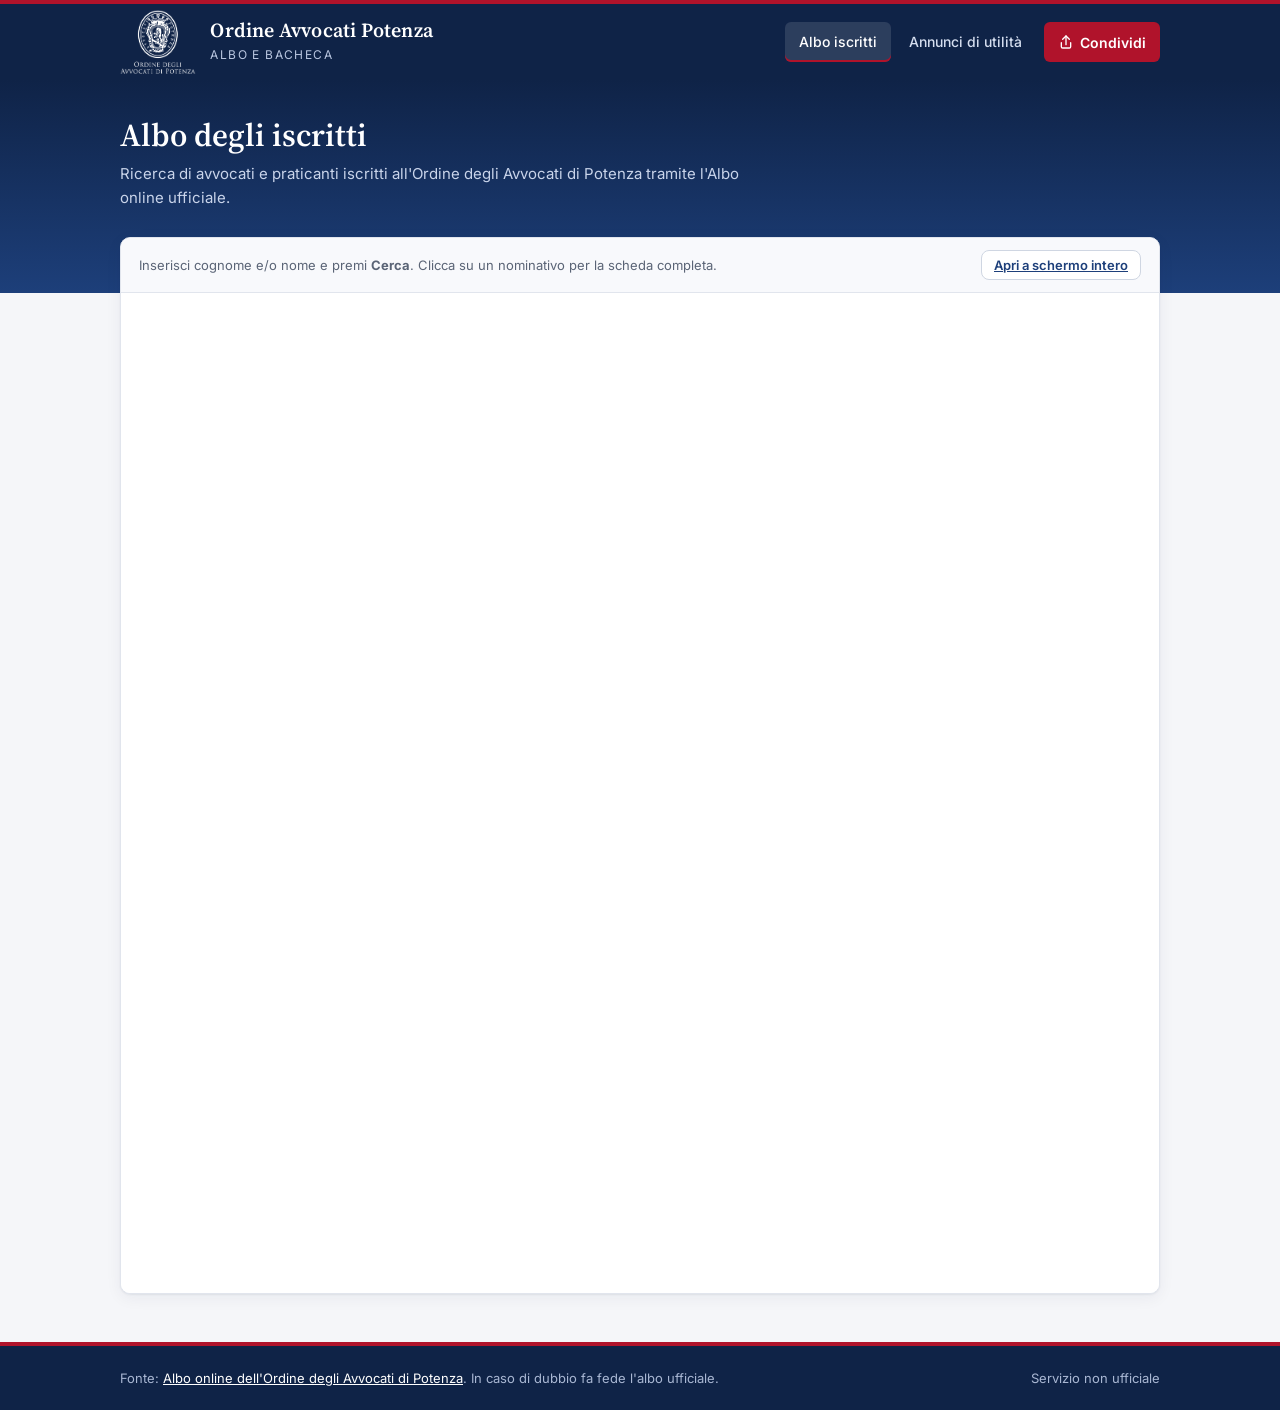
==== site/albo.html @ 9d24ab2d "Nuovo indirizzo avvocati-bacheca-potenza.github.io: bacheca come pagina iniziale, albo in albo.html " ====
<!doctype html>
<html lang="it">
<head>
<meta charset="utf-8">
<meta name="viewport" content="width=device-width, initial-scale=1">
<title>Albo Iscritti · Ordine Avvocati Potenza</title>
<link rel="preconnect" href="https://fonts.googleapis.com">
<link href="https://fonts.googleapis.com/css2?family=Inter:wght@400;500;600;700&family=Source+Serif+4:wght@600&display=swap" rel="stylesheet">
<link rel="icon" href="favicon.ico">
<link rel="manifest" href="manifest.webmanifest">
<meta name="theme-color" content="#0f2347">
<meta name="description" content="Albo degli iscritti e bacheca annunci dell'Ordine degli Avvocati di Potenza">
<meta name="apple-mobile-web-app-capable" content="yes">
<meta name="mobile-web-app-capable" content="yes">
<meta name="apple-mobile-web-app-title" content="Avvocati PZ">
<meta name="apple-mobile-web-app-status-bar-style" content="default">
<link rel="apple-touch-icon" href="img/apple-touch-icon.png">
<meta property="og:type" content="website">
<meta property="og:url" content="https://avvocati-bacheca-potenza.github.io/albo.html">
<link rel="canonical" href="https://avvocati-bacheca-potenza.github.io/albo.html">
<meta property="og:site_name" content="Ordine Avvocati Potenza">
<meta property="og:locale" content="it_IT">
<meta property="og:title" content="Albo degli iscritti · Ordine Avvocati Potenza">
<meta property="og:description" content="Ricerca di avvocati e praticanti iscritti all'Ordine degli Avvocati di Potenza.">
<meta property="og:image" content="https://avvocati-bacheca-potenza.github.io/img/anteprima-social.jpg">
<meta property="og:image:width" content="1200">
<meta property="og:image:height" content="630">
<meta property="og:image:alt" content="Ordine Avvocati Potenza — bacheca annunci e albo degli iscritti">
<meta name="twitter:card" content="summary_large_image">
<link rel="stylesheet" href="style.css">
</head>
<body>
<header class="testata">
  <div class="contenitore">
    <a class="marchio" href="./">
      <img class="stemma" src="img/logo.png" alt="Logo Ordine degli Avvocati di Potenza" width="191" height="160">
      <span class="marchio-testo"><strong>Ordine Avvocati Potenza</strong><span>Albo e bacheca</span></span>
    </a>
    <nav class="nav">
      <a href="albo.html" aria-current="page">Albo iscritti</a>
      <a href="./">Annunci di utilità</a>
      <button class="nav-condividi" type="button" data-condividi aria-label="Condividi il link">
        <svg width="16" height="16" viewBox="0 0 24 24" fill="none" stroke="currentColor" stroke-width="2" stroke-linecap="round" stroke-linejoin="round" aria-hidden="true"><path d="M12 3v13"/><path d="M7 8l5-5 5 5"/><path d="M5 13v6a2 2 0 0 0 2 2h10a2 2 0 0 0 2-2v-6"/></svg>
        Condividi</button>
    </nav>
  </div>
</header>

<section class="intro">
  <div class="contenitore">
    <h1>Albo degli iscritti</h1>
    <p>Ricerca di avvocati e praticanti iscritti all'Ordine degli Avvocati di Potenza tramite l'Albo online ufficiale.</p>
  </div>
</section>

<main>
  <div class="contenitore sovrapposto">
    <div class="scheda-box albo-box">
      <div class="barra-stato">
        <span>Inserisci cognome e/o nome e premi <strong>Cerca</strong>. Clicca su un nominativo per la scheda completa.</span>
        <a class="btn secondario piccolo" href="https://iscrivo.dcssrl.it/ISCRIVO-ALBOONLINE3/532baa2b318b3626b1035e1e6e7e4462f6" target="_blank" rel="noopener">Apri a schermo intero</a>
      </div>
      <iframe class="albo-frame" title="Albo online dell'Ordine degli Avvocati di Potenza"
              src="https://iscrivo.dcssrl.it/ISCRIVO-ALBOONLINE3/532baa2b318b3626b1035e1e6e7e4462f6"
              loading="lazy" referrerpolicy="no-referrer"></iframe>
    </div>
  </div>
</main>

<footer class="piede-pagina">
  <div class="contenitore">
    <span>Fonte: <a href="https://www.ordineavvocatipotenza.it/albo-degli-avvocati" target="_blank" rel="noopener">Albo online dell'Ordine degli Avvocati di Potenza</a>. In caso di dubbio fa fede l'albo ufficiale.</span>
    <span>Servizio non ufficiale</span>
  </div>
</footer>
<script src="app.js" defer></script>
</body>
</html>
---- site/style.css ----
:root {
  --navy: #0f2347;
  --blu: #1d3f7a;
  --blu-chiaro: #e8eef8;
  --rosso: #b0132b;
  --rosso-scuro: #8c0f22;
  --rosso-chiaro: #fbecee;
  --sfondo: #f5f6f9;
  --carta: #ffffff;
  --testo: #18202f;
  --tenue: #5a6476;
  --bordo: #e1e5ed;
  --ombra: 0 1px 2px rgba(15, 35, 71, .06), 0 4px 16px rgba(15, 35, 71, .06);
  --raggio: 10px;
  --serif: "Source Serif 4", Georgia, "Times New Roman", serif;
  --sans: "Inter", -apple-system, BlinkMacSystemFont, "Segoe UI", Roboto, sans-serif;
}

* { box-sizing: border-box; }
[hidden] { display: none !important; }
html { -webkit-text-size-adjust: 100%; }
body {
  margin: 0;
  background: var(--sfondo);
  color: var(--testo);
  font: 15px/1.55 var(--sans);
  min-height: 100vh;
  display: flex;
  flex-direction: column;
}
a { color: var(--blu); }
a:hover { color: var(--rosso); }

/* Header */
.testata {
  background: var(--navy);
  color: #fff;
  border-top: 4px solid var(--rosso);
}
.testata .contenitore {
  display: flex;
  align-items: center;
  justify-content: space-between;
  gap: 24px;
  min-height: 72px;
  flex-wrap: wrap;
}
.marchio { display: flex; align-items: center; gap: 14px; color: #fff; text-decoration: none; }
.marchio:hover { color: #fff; }
/* Logo dell'Ordine (blu su bianco, 191×160): invertito e fuso con la testata per apparire bianco su trasparente. */
.stemma {
  height: 64px; width: auto; flex: none; margin: 6px 0;
  filter: grayscale(1) invert(1) brightness(1.6);
  mix-blend-mode: screen;
}
.marchio-testo strong { display: block; font: 600 20px/1.15 var(--serif); letter-spacing: .2px; }
.marchio-testo span { font-size: 12px; letter-spacing: 1.4px; text-transform: uppercase; color: #b9c6e0; }
.nav { display: flex; gap: 4px; }
.nav a {
  color: #d5deef; text-decoration: none; font-weight: 500; font-size: 14px;
  padding: 9px 14px; border-radius: 6px;
}
.nav a:hover { color: #fff; background: rgba(255,255,255,.08); }
.nav a[aria-current="page"] { color: #fff; background: rgba(255,255,255,.12); box-shadow: inset 0 -2px 0 var(--rosso); }

.contenitore { width: 100%; max-width: 1080px; margin: 0 auto; padding: 0 20px; }

/* Intestazione di pagina */
.intro { background: linear-gradient(180deg, var(--navy) 0, var(--blu) 100%); color: #fff; padding: 36px 0 84px; }
.intro h1 { font: 600 32px/1.2 var(--serif); margin: 0 0 8px; }
.intro p { margin: 0; color: #c9d4ea; max-width: 640px; }
.sovrapposto { margin-top: -56px; }

main { flex: 1; padding-bottom: 48px; }

.scheda-box {
  background: var(--carta);
  border: 1px solid var(--bordo);
  border-radius: var(--raggio);
  box-shadow: var(--ombra);
}

/* Form */
.ricerca { padding: 22px; }
.griglia { display: grid; grid-template-columns: 2fr 1fr 1fr; gap: 14px; }
.griglia .largo { grid-column: span 2; }
label { display: block; font-size: 12.5px; font-weight: 600; color: var(--tenue); margin-bottom: 6px; letter-spacing: .2px; }
input, select, textarea {
  width: 100%; font: inherit; color: var(--testo);
  padding: 10px 12px; border: 1px solid #cfd6e2; border-radius: 8px; background: #fff;
}
textarea { min-height: 120px; resize: vertical; }
input:focus, select:focus, textarea:focus { outline: none; border-color: var(--blu); box-shadow: 0 0 0 3px rgba(29,63,122,.15); }
.azioni { display: flex; align-items: end; gap: 10px; }
.btn {
  display: inline-flex; align-items: center; justify-content: center; gap: 8px;
  font: 600 14px var(--sans); padding: 11px 18px; border-radius: 8px; cursor: pointer;
  border: 1px solid transparent; background: var(--rosso); color: #fff; white-space: nowrap;
}
.btn:hover { background: var(--rosso-scuro); }
.btn.secondario { background: #fff; color: var(--blu); border-color: #cfd6e2; }
.btn.secondario:hover { background: var(--blu-chiaro); }
.btn.piccolo { padding: 6px 12px; font-size: 13px; }
.btn:disabled { opacity: .55; cursor: default; }

/* Risultati */
.meta { display: flex; justify-content: space-between; align-items: center; gap: 12px; flex-wrap: wrap;
        margin: 26px 2px 10px; color: var(--tenue); font-size: 13.5px; }
.meta strong { color: var(--testo); }
.tabella { width: 100%; border-collapse: collapse; }
.tabella th { text-align: left; font-size: 12px; text-transform: uppercase; letter-spacing: .8px; color: var(--tenue);
              background: #f8f9fc; padding: 12px 16px; border-bottom: 1px solid var(--bordo); font-weight: 600; }
.tabella td { padding: 14px 16px; border-bottom: 1px solid var(--bordo); vertical-align: top; }
.tabella tr:last-child td { border-bottom: 0; }
.tabella tbody tr { cursor: pointer; }
.tabella tbody tr:hover td { background: #f7f9fd; }
.nominativo { font-weight: 600; color: var(--navy); }
.titolo-pref { display: inline-block; font-size: 11px; font-weight: 700; letter-spacing: .5px; text-transform: uppercase;
               padding: 2px 7px; border-radius: 4px; background: var(--blu-chiaro); color: var(--blu); margin-right: 8px; vertical-align: 1px; }
.titolo-pref.dott { background: var(--rosso-chiaro); color: var(--rosso); }
.paginazione { display: flex; justify-content: center; align-items: center; gap: 12px; padding: 16px; border-top: 1px solid var(--bordo); }
.stato { padding: 48px 20px; text-align: center; color: var(--tenue); }
.stato strong { display: block; color: var(--testo); font: 600 18px var(--serif); margin-bottom: 4px; }
.errore { color: var(--rosso); }

/* Pannello dettaglio */
.velo { position: fixed; inset: 0; background: rgba(15,35,71,.45); display: none; z-index: 20; }
.velo.aperto { display: block; }
.pannello {
  position: fixed; top: 0; right: 0; bottom: 0; width: min(460px, 100%); background: #fff; z-index: 21;
  transform: translateX(100%); transition: transform .22s ease; display: flex; flex-direction: column;
  box-shadow: -8px 0 32px rgba(15,35,71,.18);
}
.pannello.aperto { transform: none; }
.pannello header { background: var(--navy); color: #fff; padding: 22px 24px; border-top: 4px solid var(--rosso); position: relative; }
.pannello header h2 { font: 600 22px/1.25 var(--serif); margin: 0 36px 6px 0; }
.pannello header p { margin: 0; color: #c9d4ea; font-size: 13.5px; }
.chiudi { position: absolute; top: 16px; right: 16px; background: none; border: 0; color: #fff; font-size: 26px; cursor: pointer; line-height: 1; }
.pannello .corpo { padding: 8px 24px 24px; overflow-y: auto; }
.pannello dl { margin: 0; }
.pannello dt { font-size: 12px; font-weight: 600; letter-spacing: .4px; text-transform: uppercase; color: var(--tenue); margin-top: 16px; }
.pannello dd { margin: 3px 0 0; word-break: break-word; }

/* Annunci */
.filtri { display: flex; gap: 8px; flex-wrap: wrap; padding: 16px 18px; border-bottom: 1px solid var(--bordo); align-items: center; }
.chip { font: 500 13px var(--sans); padding: 6px 12px; border-radius: 999px; border: 1px solid #cfd6e2; background: #fff; color: var(--tenue); cursor: pointer; }
.chip:hover { border-color: var(--blu); color: var(--blu); }
.chip.attivo { background: var(--navy); border-color: var(--navy); color: #fff; }
.filtri input { max-width: 240px; margin-left: auto; padding: 7px 12px; }
.annunci { list-style: none; margin: 0; padding: 0; }
.annuncio { padding: 20px 22px; border-bottom: 1px solid var(--bordo); border-left: 4px solid transparent; }
.annuncio:last-child { border-bottom: 0; }
.annuncio.evidenza { border-left-color: var(--rosso); background: linear-gradient(90deg, var(--rosso-chiaro), #fff 60%); }
.annuncio .riga { display: flex; gap: 10px; align-items: center; flex-wrap: wrap; font-size: 12.5px; color: var(--tenue); margin-bottom: 6px; }
.categoria { font-weight: 600; color: var(--blu); text-transform: uppercase; letter-spacing: .6px; font-size: 11.5px; }
.fissato { font-weight: 700; color: var(--rosso); text-transform: uppercase; letter-spacing: .6px; font-size: 11.5px; }
.annuncio h3 { font: 600 19px/1.3 var(--serif); margin: 0 0 6px; color: var(--navy); }
.annuncio p { margin: 0; white-space: pre-line; }
.annuncio .piede { margin-top: 10px; font-size: 13px; color: var(--tenue); display: flex; gap: 16px; flex-wrap: wrap; }

.barra-stato { display: flex; justify-content: space-between; align-items: center; gap: 12px; flex-wrap: wrap;
               padding: 12px 18px; border-bottom: 1px solid var(--bordo); background: #f8f9fc; font-size: 13px; color: var(--tenue); }
.testo-nuovo { color: var(--rosso); }
.fonte-ordine { font-weight: 700; font-size: 11px; letter-spacing: .6px; text-transform: uppercase;
                padding: 2px 8px; border-radius: 4px; background: var(--navy); color: #fff; }
.badge-nuovo { font-weight: 700; font-size: 11px; letter-spacing: .6px; text-transform: uppercase;
               padding: 2px 8px; border-radius: 4px; background: var(--rosso); color: #fff; }
.annuncio.novita { border-left-color: var(--rosso); background: linear-gradient(90deg, var(--rosso-chiaro), #fff 60%); }
.titolo-link { color: inherit; text-decoration: none; }
.titolo-link:hover { color: var(--rosso); text-decoration: underline; }
.allegati { list-style: none; margin: 10px 0 0; padding: 0; display: grid; gap: 6px; }
.allegati a { text-decoration: none; font-size: 14px; word-break: break-word; }
.allegati a:hover { text-decoration: underline; }
.tipo-file { display: inline-block; font-size: 10px; font-weight: 700; text-transform: uppercase; letter-spacing: .4px;
             padding: 1px 5px; margin-right: 8px; border-radius: 3px; border: 1px solid var(--rosso); color: var(--rosso); vertical-align: 1px; }
.dim { color: var(--tenue); font-size: 12.5px; }

/* Annunci con immagine: testo a sinistra, piccola anteprima a destra; al clic si ingrandisce */
.con-immagine { display: grid; grid-template-columns: 1fr 110px; gap: 20px; align-items: start; }
.annuncio-img { position: relative; display: block; border-radius: 6px; overflow: hidden; border: 1px solid var(--bordo);
                box-shadow: var(--ombra); cursor: zoom-in; }
.annuncio-img img { display: block; width: 100%; height: auto; }
.annuncio-img .lente { position: absolute; left: 0; right: 0; bottom: 0; padding: 4px 0; text-align: center;
                       font-size: 11px; font-weight: 600; color: #fff; background: rgba(15,35,71,.78); }
.annuncio-img:hover { border-color: var(--blu); }
@media (max-width: 760px) {
  .con-immagine { grid-template-columns: 1fr 84px; gap: 14px; }
}

.ingrandita { position: fixed; inset: 0; z-index: 30; background: rgba(10,20,40,.88);
              display: flex; align-items: center; justify-content: center; padding: 48px 16px 16px; cursor: zoom-out; }
.ingrandita[hidden] { display: none; }
.ingrandita img { max-width: 100%; max-height: 100%; border-radius: 6px; box-shadow: 0 12px 48px rgba(0,0,0,.5); cursor: default; }
.ingrandita .chiudi { top: 10px; right: 16px; font-size: 34px; }

/* Pulsante "Condividi" nella barra di navigazione */
.nav-condividi {
  display: inline-flex; align-items: center; gap: 6px; margin-left: 4px;
  font: 600 14px var(--sans); color: #fff; background: var(--rosso); border: 0; border-radius: 6px;
  padding: 9px 14px; cursor: pointer;
}
.nav-condividi:hover { background: var(--rosso-scuro); }
.avviso-breve {
  position: fixed; left: 50%; bottom: calc(24px + env(safe-area-inset-bottom)); transform: translateX(-50%); z-index: 40;
  background: var(--navy); color: #fff; font-size: 14px; padding: 10px 16px; border-radius: 8px;
  box-shadow: 0 8px 28px rgba(15,35,71,.3);
}

/* Invito a installare la web app (prima visita) */
.installa {
  position: fixed; left: 16px; right: 16px; bottom: calc(16px + env(safe-area-inset-bottom)); z-index: 25;
  max-width: 560px; margin: 0 auto; display: flex; align-items: center; gap: 14px; flex-wrap: wrap;
  padding: 14px 16px; background: #fff; border: 1px solid var(--bordo); border-top: 4px solid var(--rosso);
  border-radius: var(--raggio); box-shadow: 0 10px 40px rgba(15,35,71,.28);
}
.installa img { border-radius: 10px; border: 1px solid var(--bordo); flex: none; }
.installa-testo { flex: 1; min-width: 180px; font-size: 13.5px; color: var(--tenue); }
.installa-testo strong { display: block; color: var(--navy); font-size: 15px; }
.installa-bottoni { display: flex; gap: 8px; margin-left: auto; }
.icona-condividi { display: inline-block; padding: 0 4px; border: 1px solid #cfd6e2; border-radius: 4px; color: var(--blu); }

/* In modalità app (installata) si rispettano le aree sicure dei telefoni */
@media (display-mode: standalone) {
  .testata { padding-top: env(safe-area-inset-top); }
}

/* Albo ufficiale incorporato */
.albo-box { overflow: hidden; }
.albo-frame { display: block; width: 100%; height: 1000px; border: 0; background: #fff; }

/* Admin */
.admin-griglia { display: grid; grid-template-columns: 380px 1fr; gap: 20px; align-items: start; }
.admin-griglia form { padding: 20px; display: grid; gap: 14px; }
.admin-griglia h2 { font: 600 18px var(--serif); margin: 0; color: var(--navy); }
.due { display: grid; grid-template-columns: 1fr 1fr; gap: 12px; }
.check { display: flex; gap: 8px; align-items: center; font-weight: 500; color: var(--testo); font-size: 14px; margin: 0; }
.check input { width: auto; }
.riga-admin { display: flex; justify-content: space-between; gap: 12px; align-items: start; }
.riga-admin .bottoni { display: flex; gap: 6px; flex: none; }
.scaduto { opacity: .55; }
.login { max-width: 380px; margin: 0 auto; padding: 24px; display: grid; gap: 14px; }

/* Footer */
.piede-pagina { background: var(--navy); color: #a9b7d3; font-size: 13px; padding: 22px 0; border-top: 4px solid var(--rosso); }
.piede-pagina a { color: #fff; }
.piede-pagina .contenitore { display: flex; justify-content: space-between; gap: 16px; flex-wrap: wrap; }

@media (max-width: 760px) {
  .contenitore { padding: 0 16px; }
  .intro { padding: 26px 0 76px; }
  .intro h1 { font-size: 26px; }
  .griglia, .admin-griglia, .due { grid-template-columns: 1fr; }
  .griglia .largo { grid-column: auto; }
  .tabella thead { display: none; }
  .tabella tr { display: block; border-bottom: 1px solid var(--bordo); padding: 12px 16px; }
  .tabella td { display: block; padding: 2px 0; border: 0; }
  .tabella td.foro { color: var(--tenue); font-size: 13px; }
  .filtri input { max-width: none; margin-left: 0; }
  .nav { width: 100%; padding-bottom: 10px; }
}
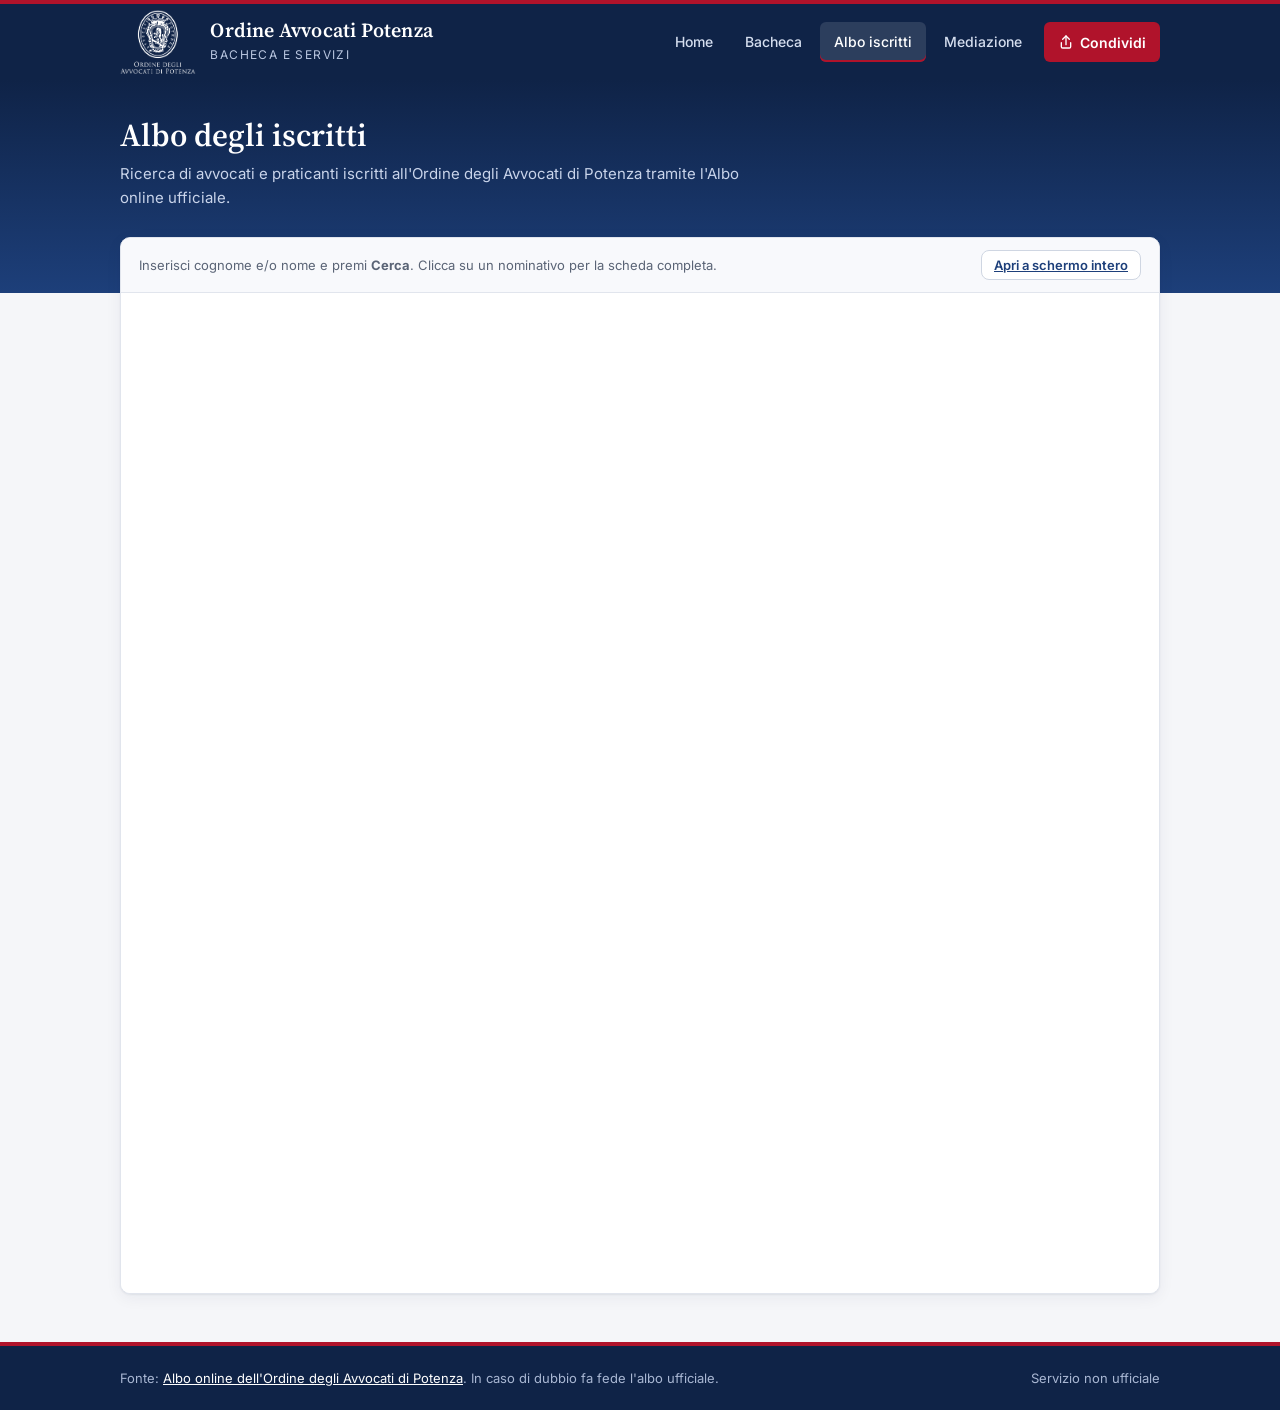
==== commit e094ed89: "Home con logo e recapiti, pagina Organismo di mediazione con link alla modulistica, bacheca in bache" ====
--- a/site/albo.html
+++ b/site/albo.html
@@ -34,11 +34,13 @@
   <div class="contenitore">
     <a class="marchio" href="./">
       <img class="stemma" src="img/logo.png" alt="Logo Ordine degli Avvocati di Potenza" width="191" height="160">
-      <span class="marchio-testo"><strong>Ordine Avvocati Potenza</strong><span>Albo e bacheca</span></span>
+      <span class="marchio-testo"><strong>Ordine Avvocati Potenza</strong><span>Bacheca e servizi</span></span>
     </a>
     <nav class="nav">
-      <a href="albo.html" aria-current="page">Albo iscritti</a>
-      <a href="./">Annunci di utilità</a>
+      <a href="./">Home</a>
+      <a href="bacheca.html">Bacheca</a>
+      <a href="albo.html" aria-current="page">Albo<span class="nav-esteso"> iscritti</span></a>
+      <a href="mediazione.html">Mediazione</a>
       <button class="nav-condividi" type="button" data-condividi aria-label="Condividi il link">
         <svg width="16" height="16" viewBox="0 0 24 24" fill="none" stroke="currentColor" stroke-width="2" stroke-linecap="round" stroke-linejoin="round" aria-hidden="true"><path d="M12 3v13"/><path d="M7 8l5-5 5 5"/><path d="M5 13v6a2 2 0 0 0 2 2h10a2 2 0 0 0 2-2v-6"/></svg>
         Condividi</button>
--- a/site/style.css
+++ b/site/style.css
@@ -224,6 +224,92 @@
   .testata { padding-top: env(safe-area-inset-top); }
 }
 
+/* Home: logo grande, recapiti, servizi */
+.home-hero { background: linear-gradient(180deg, var(--navy) 0, var(--blu) 100%); padding: 36px 0 96px; }
+.home-hero .contenitore { display: flex; justify-content: center; }
+.logo-grande {
+  width: min(320px, 72vw); height: auto; background: #fff; padding: 22px 30px; box-sizing: content-box;
+  border-radius: 16px; box-shadow: 0 16px 48px rgba(0,0,0,.28);
+}
+.home-sezione { margin-top: 36px; }
+.home-hero + main .home-sezione:first-child { margin-top: -56px; }
+.home-sezione h2 { font: 600 22px var(--serif); color: var(--navy); margin: 0 0 14px; }
+.home-hero + main .home-sezione:first-child h2 { color: #fff; }
+.recapiti { display: grid; grid-template-columns: repeat(3, 1fr); gap: 14px; }
+.recapito {
+  display: flex; gap: 14px; align-items: flex-start; padding: 18px; background: var(--carta);
+  border: 1px solid var(--bordo); border-radius: var(--raggio); box-shadow: var(--ombra);
+  color: var(--testo); text-decoration: none; min-width: 0;
+}
+a.recapito:hover { border-color: var(--blu); color: var(--testo); }
+.recapito.largo { grid-column: span 3; }
+.recapito svg { width: 26px; height: 26px; flex: none; fill: none; stroke: var(--rosso); stroke-width: 1.8; stroke-linecap: round; stroke-linejoin: round; margin-top: 2px; }
+.recapito div { display: flex; flex-direction: column; gap: 2px; min-width: 0; }
+.recapito strong { color: var(--navy); font-size: 16px; overflow-wrap: anywhere; }
+.recapito .etichetta { font-size: 11.5px; font-weight: 700; letter-spacing: .7px; text-transform: uppercase; color: var(--tenue); }
+.recapito div a { font-size: 14px; margin-top: 4px; }
+.servizi { display: grid; grid-template-columns: repeat(3, 1fr); gap: 14px; }
+.servizio {
+  display: flex; flex-direction: column; gap: 6px; padding: 20px; background: var(--carta); text-decoration: none;
+  border: 1px solid var(--bordo); border-top: 4px solid var(--navy); border-radius: var(--raggio); box-shadow: var(--ombra); color: var(--testo);
+}
+.servizio:hover { border-top-color: var(--rosso); color: var(--testo); }
+.servizio strong { font: 600 19px var(--serif); color: var(--navy); }
+.servizio span { color: var(--tenue); font-size: 14px; flex: 1; }
+.servizio em { font-style: normal; font-weight: 600; color: var(--blu); font-size: 14px; }
+main:has(.home-sezione) { padding-bottom: 56px; }
+
+/* Mediazione */
+.modulistica-box { display: flex; align-items: center; justify-content: space-between; gap: 18px; flex-wrap: wrap;
+                   padding: 20px 22px; border-left: 5px solid var(--rosso); }
+.modulistica-box div { display: flex; flex-direction: column; gap: 4px; }
+.modulistica-box strong { font: 600 19px var(--serif); color: var(--navy); }
+.modulistica-box span { color: var(--tenue); font-size: 14px; }
+.btn-grande { font-size: 15.5px; padding: 13px 22px; text-decoration: none; }
+.btn-grande:hover { color: #fff; }
+.mediazione-griglia { display: grid; grid-template-columns: 1fr 340px; gap: 20px; align-items: start; margin-top: 20px; }
+.mediazione-testo, .mediazione-lato { display: grid; gap: 20px; min-width: 0; }
+.mediazione-testo > *, .mediazione-lato > * { min-width: 0; }
+.sezione a { overflow-wrap: anywhere; }
+.sezione { padding: 22px 24px; }
+.sezione h2 { font: 600 20px var(--serif); color: var(--navy); margin: 0 0 12px; }
+.sezione h3 { font: 600 16px var(--sans); color: var(--navy); margin: 20px 0 6px; }
+.sezione p { margin: 0 0 10px; }
+.sezione .nota { font-size: 13px; color: var(--tenue); margin-top: 16px; }
+.passi { margin: 0; padding-left: 22px; display: grid; gap: 10px; }
+.passi ul { margin: 8px 0 0; padding-left: 18px; display: grid; gap: 4px; }
+.passi li::marker { color: var(--rosso); font-weight: 700; }
+.tabella-scorre { overflow-x: auto; margin: 6px 0 12px; }
+.tabella-costi { width: 100%; border-collapse: collapse; font-size: 14.5px; }
+.tabella-costi th { text-align: left; font-size: 12px; text-transform: uppercase; letter-spacing: .5px; color: var(--tenue);
+                    padding: 10px 12px; background: #f8f9fc; border-bottom: 1px solid var(--bordo); }
+.tabella-costi td { padding: 10px 12px; border-bottom: 1px solid var(--bordo); }
+.tabella-costi td:not(:first-child) { font-weight: 600; color: var(--navy); white-space: nowrap; }
+.dati-pagamento, .contatti-lista { margin: 0; display: grid; grid-template-columns: max-content 1fr; gap: 8px 14px; font-size: 14.5px; }
+.dati-pagamento dt, .contatti-lista dt { font-weight: 600; color: var(--tenue); }
+.dati-pagamento dd, .contatti-lista dd { margin: 0; overflow-wrap: anywhere; }
+.codice { font-family: ui-monospace, SFMono-Regular, Menlo, monospace; font-weight: 600; color: var(--navy); }
+.documenti { list-style: none; margin: 0 0 16px; padding: 0; display: grid; gap: 10px; font-size: 14.5px; }
+.documenti a { text-decoration: none; }
+.documenti a:hover { text-decoration: underline; }
+.tutta-larghezza { width: 100%; text-decoration: none; }
+
+@media (max-width: 860px) {
+  .recapiti, .servizi { grid-template-columns: 1fr 1fr; }
+  .recapito.largo { grid-column: span 2; }
+  .mediazione-griglia { grid-template-columns: 1fr; }
+}
+@media (max-width: 560px) {
+  .nav { gap: 0; }
+  .nav a { padding: 8px 7px; font-size: 13.5px; }
+  .nav-esteso { display: none; }
+  .nav-condividi { font-size: 0; gap: 0; padding: 9px 11px; }
+  .recapiti, .servizi { grid-template-columns: 1fr; }
+  .recapito.largo { grid-column: auto; }
+  .contatti-lista, .dati-pagamento { grid-template-columns: 1fr; gap: 2px; }
+  .contatti-lista dd, .dati-pagamento dd { margin-bottom: 8px; }
+}
+
 /* Albo ufficiale incorporato */
 .albo-box { overflow: hidden; }
 .albo-frame { display: block; width: 100%; height: 1000px; border: 0; background: #fff; }
@@ -256,5 +342,8 @@
   .tabella td { display: block; padding: 2px 0; border: 0; }
   .tabella td.foro { color: var(--tenue); font-size: 13px; }
   .filtri input { max-width: none; margin-left: 0; }
-  .nav { width: 100%; padding-bottom: 10px; }
-}
+  .nav { width: 100%; padding-bottom: 10px; overflow-x: auto; flex-wrap: nowrap; scrollbar-width: none; }
+  .nav::-webkit-scrollbar { display: none; }
+  .nav a { white-space: nowrap; padding: 8px 11px; flex: none; }
+  .nav-condividi { flex: none; white-space: nowrap; padding: 8px 12px; margin-left: auto; }
+}
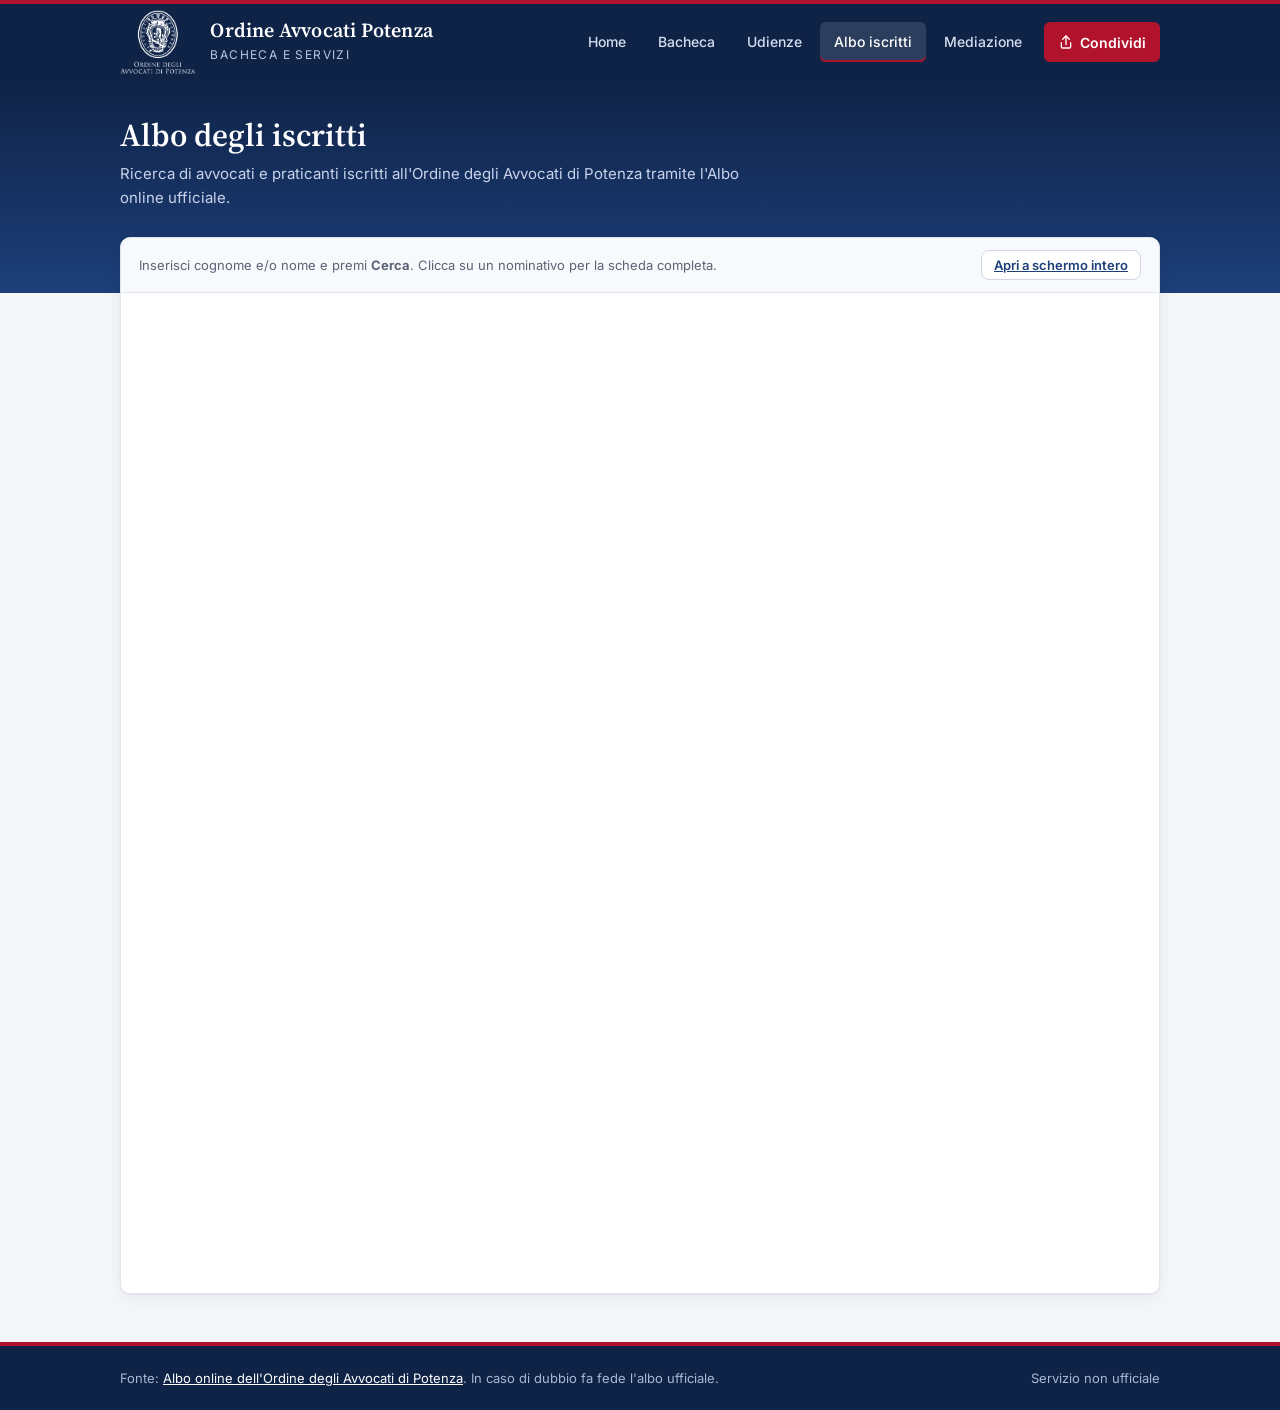
==== commit 5cfa43fc: "Nuova pagina Udienze: documenti di trattazione per magistrato letti dal sito dell'Ordine, per giorno" ====
--- a/site/albo.html
+++ b/site/albo.html
@@ -39,6 +39,7 @@
     <nav class="nav">
       <a href="./">Home</a>
       <a href="bacheca.html">Bacheca</a>
+      <a href="udienze.html">Udienze</a>
       <a href="albo.html" aria-current="page">Albo<span class="nav-esteso"> iscritti</span></a>
       <a href="mediazione.html">Mediazione</a>
       <button class="nav-condividi" type="button" data-condividi aria-label="Condividi il link">
--- a/site/style.css
+++ b/site/style.css
@@ -235,59 +235,117 @@
 .home-hero + main .home-sezione:first-child { margin-top: -56px; }
 .home-sezione h2 { font: 600 22px var(--serif); color: var(--navy); margin: 0 0 14px; }
 .home-hero + main .home-sezione:first-child h2 { color: #fff; }
-.recapiti { display: grid; grid-template-columns: repeat(3, 1fr); gap: 14px; }
-.recapito {
-  display: flex; gap: 14px; align-items: flex-start; padding: 18px; background: var(--carta);
-  border: 1px solid var(--bordo); border-radius: var(--raggio); box-shadow: var(--ombra);
-  color: var(--testo); text-decoration: none; min-width: 0;
-}
-a.recapito:hover { border-color: var(--blu); color: var(--testo); }
-.recapito.largo { grid-column: span 3; }
-.recapito svg { width: 26px; height: 26px; flex: none; fill: none; stroke: var(--rosso); stroke-width: 1.8; stroke-linecap: round; stroke-linejoin: round; margin-top: 2px; }
-.recapito div { display: flex; flex-direction: column; gap: 2px; min-width: 0; }
-.recapito strong { color: var(--navy); font-size: 16px; overflow-wrap: anywhere; }
-.recapito .etichetta { font-size: 11.5px; font-weight: 700; letter-spacing: .7px; text-transform: uppercase; color: var(--tenue); }
-.recapito div a { font-size: 14px; margin-top: 4px; }
+.ico { width: 16px; height: 16px; flex: none; fill: none; stroke: var(--rosso); stroke-width: 2;
+       stroke-linecap: round; stroke-linejoin: round; vertical-align: -2px; }
+/* Recapiti su un'unica riga: uno slot per voce, separati da linee sottili */
+.recapiti-riga {
+  list-style: none; margin: 0; padding: 0; display: grid;
+  grid-template-columns: repeat(5, auto);
+  background: var(--carta); border: 1px solid var(--bordo); border-radius: var(--raggio); box-shadow: var(--ombra); overflow: hidden;
+}
+.recapiti-riga li {
+  display: grid; grid-template-columns: 16px 1fr; column-gap: 8px; row-gap: 4px; align-content: start;
+  padding: 16px 15px; border-left: 1px solid var(--bordo); min-width: 0;
+}
+.recapiti-riga li:first-child { border-left: 0; }
+.recapiti-riga .ico { margin-top: 1px; }
+.recapiti-riga .etichetta { font-size: 11.5px; font-weight: 700; letter-spacing: .7px; text-transform: uppercase; color: var(--tenue); }
+.recapiti-riga a { grid-column: 2; font-size: 14px; font-weight: 600; color: var(--navy); text-decoration: none; white-space: nowrap; line-height: 1.4; }
+.recapiti-riga a:hover { color: var(--rosso); text-decoration: underline; }
+.recapiti-riga .valore { grid-column: 2; font-size: 14px; font-weight: 600; color: var(--navy); line-height: 1.4; }
+/* Variante con sette voci (mediazione): su schermi larghi due righe da quattro slot */
+@media (min-width: 1101px) {
+  .recapiti-riga.fitta { grid-template-columns: minmax(0, .95fr) minmax(0, .6fr) minmax(0, 1.4fr) minmax(0, 1.5fr); }
+  .recapiti-riga.fitta li { border-left: 1px solid var(--bordo); border-top: 1px solid var(--bordo); }
+  .recapiti-riga.fitta li:nth-child(-n+4) { border-top: 0; }
+  .recapiti-riga.fitta li:nth-child(4n+1) { border-left: 0; }
+  .recapiti-riga.fitta li:last-child { grid-column: span 2; }
+  .recapiti-riga.fitta a { white-space: normal; overflow-wrap: anywhere; }
+}
+/* Schermi medi: le cinque voci non stanno su una riga, si passa a due colonne */
+@media (max-width: 1100px) and (min-width: 561px) {
+  .recapiti-riga { grid-template-columns: 1fr 1fr; }
+  .recapiti-riga li { border-left: 0; border-top: 1px solid var(--bordo); }
+  .recapiti-riga li:nth-child(-n+2) { border-top: 0; }
+  .recapiti-riga li:nth-child(even) { border-left: 1px solid var(--bordo); }
+  .recapiti-riga li:last-child { grid-column: span 2; }
+}
 .servizi { display: grid; grid-template-columns: repeat(3, 1fr); gap: 14px; }
 .servizio {
-  display: flex; flex-direction: column; gap: 6px; padding: 20px; background: var(--carta); text-decoration: none;
-  border: 1px solid var(--bordo); border-top: 4px solid var(--navy); border-radius: var(--raggio); box-shadow: var(--ombra); color: var(--testo);
-}
-.servizio:hover { border-top-color: var(--rosso); color: var(--testo); }
-.servizio strong { font: 600 19px var(--serif); color: var(--navy); }
-.servizio span { color: var(--tenue); font-size: 14px; flex: 1; }
-.servizio em { font-style: normal; font-weight: 600; color: var(--blu); font-size: 14px; }
+  display: flex; flex-direction: column; gap: 4px; padding: 16px 18px; background: var(--carta); text-decoration: none;
+  border: 1px solid var(--bordo); border-radius: var(--raggio); box-shadow: var(--ombra); color: var(--testo);
+}
+.servizio:hover { border-color: var(--blu); color: var(--testo); }
+.servizio strong { display: flex; align-items: center; gap: 8px; font: 600 17px var(--serif); color: var(--navy); }
+.servizio span { color: var(--tenue); font-size: 13.5px; flex: 1; }
+.servizio em { font-style: normal; font-weight: 600; color: var(--blu); font-size: 13.5px; }
 main:has(.home-sezione) { padding-bottom: 56px; }
 
 /* Mediazione */
-.modulistica-box { display: flex; align-items: center; justify-content: space-between; gap: 18px; flex-wrap: wrap;
-                   padding: 20px 22px; border-left: 5px solid var(--rosso); }
-.modulistica-box div { display: flex; flex-direction: column; gap: 4px; }
-.modulistica-box strong { font: 600 19px var(--serif); color: var(--navy); }
-.modulistica-box span { color: var(--tenue); font-size: 14px; }
 .btn-grande { font-size: 15.5px; padding: 13px 22px; text-decoration: none; }
 .btn-grande:hover { color: #fff; }
-.mediazione-griglia { display: grid; grid-template-columns: 1fr 340px; gap: 20px; align-items: start; margin-top: 20px; }
-.mediazione-testo, .mediazione-lato { display: grid; gap: 20px; min-width: 0; }
-.mediazione-testo > *, .mediazione-lato > * { min-width: 0; }
+/* Pagina mediazione: riquadri affiancati e bilanciati */
+.med-riga { display: grid; grid-template-columns: 1fr 340px; gap: 20px; align-items: stretch; margin-top: 20px; }
+.med-riga-costi { grid-template-columns: 1.2fr 1fr; }
+.med-riga > * { min-width: 0; }
+.med-colonna { display: grid; grid-template-rows: auto 1fr; gap: 20px; min-width: 0; }
+.modulistica-cta { display: flex; flex-direction: column; justify-content: center; border-top: 4px solid var(--rosso); }
+.modulistica-cta p { color: var(--tenue); font-size: 14px; }
+.modulistica-cta .btn { margin-top: 4px; }
 .sezione a { overflow-wrap: anywhere; }
-.sezione { padding: 22px 24px; }
-.sezione h2 { font: 600 20px var(--serif); color: var(--navy); margin: 0 0 12px; }
+.sezione { padding: 18px 22px; }
+.sezione h2 { font: 600 19px var(--serif); color: var(--navy); margin: 0 0 12px; }
 .sezione h3 { font: 600 16px var(--sans); color: var(--navy); margin: 20px 0 6px; }
 .sezione p { margin: 0 0 10px; }
 .sezione .nota { font-size: 13px; color: var(--tenue); margin-top: 16px; }
-.passi { margin: 0; padding-left: 22px; display: grid; gap: 10px; }
-.passi ul { margin: 8px 0 0; padding-left: 18px; display: grid; gap: 4px; }
-.passi li::marker { color: var(--rosso); font-weight: 700; }
+.passi-brevi { list-style: none; margin: 0 0 8px; padding: 0; display: grid; grid-template-columns: repeat(3, 1fr); gap: 10px; counter-reset: passo; }
+.passi-brevi li { counter-increment: passo; padding: 12px 14px; background: #f8f9fc; border: 1px solid var(--bordo);
+                  border-radius: 8px; font-size: 13.5px; line-height: 1.45; color: var(--tenue); min-width: 0; }
+.passi-brevi li::before { content: counter(passo); display: flex; align-items: center; justify-content: center; width: 22px; height: 22px;
+                          margin-bottom: 8px; border-radius: 50%; background: var(--rosso); color: #fff; font-size: 12.5px; font-weight: 700; }
+.passi-brevi strong { display: block; margin-bottom: 3px; font-size: 14.5px; color: var(--navy); }
+.dettaglio { border-top: 1px solid var(--bordo); }
+.dettaglio summary { display: flex; align-items: center; justify-content: space-between; gap: 12px; padding: 11px 2px; cursor: pointer;
+                     list-style: none; font-size: 14.5px; font-weight: 600; color: var(--navy); }
+.dettaglio summary::-webkit-details-marker { display: none; }
+.dettaglio summary::after { content: "+"; font-size: 20px; font-weight: 400; line-height: 1; color: var(--rosso); }
+.dettaglio[open] summary::after { content: "\2013"; }
+.dettaglio summary:hover { color: var(--rosso); }
+.dettaglio summary:focus-visible { outline: 2px solid var(--blu); outline-offset: 2px; border-radius: 4px; }
+.dettaglio > ul { margin: 0 0 12px; padding-left: 20px; display: grid; gap: 5px; font-size: 14px; }
+.dettaglio > ul li::marker { color: var(--rosso); }
+.dettaglio > p { margin: 0 0 12px; font-size: 14px; }
 .tabella-scorre { overflow-x: auto; margin: 6px 0 12px; }
-.tabella-costi { width: 100%; border-collapse: collapse; font-size: 14.5px; }
-.tabella-costi th { text-align: left; font-size: 12px; text-transform: uppercase; letter-spacing: .5px; color: var(--tenue);
-                    padding: 10px 12px; background: #f8f9fc; border-bottom: 1px solid var(--bordo); }
-.tabella-costi td { padding: 10px 12px; border-bottom: 1px solid var(--bordo); }
-.tabella-costi td:not(:first-child) { font-weight: 600; color: var(--navy); white-space: nowrap; }
-.dati-pagamento, .contatti-lista { margin: 0; display: grid; grid-template-columns: max-content 1fr; gap: 8px 14px; font-size: 14.5px; }
-.dati-pagamento dt, .contatti-lista dt { font-weight: 600; color: var(--tenue); }
-.dati-pagamento dd, .contatti-lista dd { margin: 0; overflow-wrap: anywhere; }
+.tabella-costi { width: 100%; table-layout: fixed; border-collapse: collapse; font-size: 13.5px; font-variant-numeric: tabular-nums; }
+.tabella-costi col:first-child, .tabella-costi th[rowspan] { width: 40%; }
+.tabella-costi thead th { padding: 8px 14px; font-size: 11px; font-weight: 700; letter-spacing: .5px; text-transform: uppercase; color: var(--tenue);
+                          background: #f8f9fc; text-align: right; vertical-align: bottom; }
+.tabella-costi thead th[rowspan] { text-align: left; border-bottom: 1px solid var(--bordo); }
+.tabella-costi thead th.gruppo { text-align: center; padding-bottom: 5px; border-bottom: 1px solid var(--bordo); }
+.tabella-costi thead tr:last-child th { border-bottom: 1px solid var(--bordo); line-height: 1.3; }
+.tabella-costi tbody th { padding: 9px 14px; font-weight: 400; text-align: left; white-space: nowrap; color: var(--testo); border-bottom: 1px solid var(--bordo); }
+.tabella-costi td { padding: 9px 14px; text-align: right; font-weight: 600; color: var(--navy); white-space: nowrap; border-bottom: 1px solid var(--bordo); }
+.tabella-costi tbody tr:last-child th, .tabella-costi tbody tr:last-child td { border-bottom: 0; }
+.tabella-costi tbody tr:nth-child(even) { background: #fafbfd; }
+.solo-lettori { position: absolute; width: 1px; height: 1px; overflow: hidden; clip: rect(0 0 0 0); white-space: nowrap; }
+.dati-pagamento { margin: 0; display: grid; gap: 2px; font-size: 14.5px; }
+.dati-pagamento dt { margin-top: 8px; font-size: 11.5px; font-weight: 700; letter-spacing: .7px; text-transform: uppercase; color: var(--tenue); }
+.dati-pagamento dt:first-child { margin-top: 0; }
+.dati-pagamento dd { margin: 0; overflow-wrap: anywhere; }
+.copia-box { display: flex; align-items: center; justify-content: space-between; gap: 12px; width: 100%; margin-top: 3px; padding: 9px 12px;
+             font: inherit; text-align: left; color: var(--navy); background: #f6f8fb; border: 1px solid #cfd6e2; border-radius: 8px; cursor: pointer;
+             transition: background .15s, border-color .15s; }
+.copia-box:hover { background: var(--blu-chiaro); border-color: var(--blu); }
+.copia-box:focus-visible { outline: 2px solid var(--blu); outline-offset: 2px; }
+.copia-box .codice { font-size: 14px; overflow-wrap: anywhere; }
+.copia-box svg { width: 16px; height: 16px; flex: none; fill: none; stroke: var(--tenue); stroke-width: 2; stroke-linecap: round; stroke-linejoin: round; }
+.copia-box .i-ok { display: none; stroke: #1b6b3f; }
+.copia-box.fatto { background: #e7f5ec; border-color: #7fbf9b; }
+.copia-box.fatto .i-copia { display: none; }
+.copia-box.fatto .i-ok { display: block; }
+.copiato { display: block; min-height: 18px; margin-top: 4px; font-size: 12.5px; font-weight: 600; color: #1b6b3f; opacity: 0; transition: opacity .15s; }
+.copiato.visibile { opacity: 1; }
+.copiato.non-copiato { color: var(--rosso); }
 .codice { font-family: ui-monospace, SFMono-Regular, Menlo, monospace; font-weight: 600; color: var(--navy); }
 .documenti { list-style: none; margin: 0 0 16px; padding: 0; display: grid; gap: 10px; font-size: 14.5px; }
 .documenti a { text-decoration: none; }
@@ -295,19 +353,73 @@
 .tutta-larghezza { width: 100%; text-decoration: none; }
 
 @media (max-width: 860px) {
-  .recapiti, .servizi { grid-template-columns: 1fr 1fr; }
-  .recapito.largo { grid-column: span 2; }
-  .mediazione-griglia { grid-template-columns: 1fr; }
+  .servizi { grid-template-columns: 1fr; }
+  /* Schermi stretti: una voce per riga, etichetta e valore affiancati */
+  .recapiti-riga { grid-template-columns: 1fr; }
+  .recapiti-riga li { grid-template-columns: 16px 74px 1fr; align-items: start; border-left: 0; border-top: 1px solid var(--bordo); padding: 12px 16px; }
+  .recapiti-riga li:first-child { border-top: 0; }
+  .recapiti-riga .etichetta { padding-top: 2px; }
+  .recapiti-riga a, .recapiti-riga .valore { grid-column: 3; white-space: normal; overflow-wrap: anywhere; }
+  .med-riga, .med-riga-costi { grid-template-columns: 1fr; }
+  .med-colonna { display: contents; }
+  .modulistica-cta { order: -1; }
+  .modulistica-cta .btn { width: auto; align-self: flex-start; }
+  .passi-brevi { grid-template-columns: 1fr; }
 }
 @media (max-width: 560px) {
+  .tabella-costi { font-size: 13px; }
+  .tabella-costi thead th, .tabella-costi tbody th, .tabella-costi td { padding-left: 8px; padding-right: 8px; }
+  .tabella-costi tbody th { white-space: normal; }
+  .tabella-costi col:first-child, .tabella-costi th[rowspan] { width: 30%; }
+  .tabella-costi thead th, .tabella-costi td { padding-left: 5px; padding-right: 7px; }
+  .tabella-costi thead th[rowspan], .tabella-costi tbody th { padding-left: 8px; }
+  .tabella-costi thead th { font-size: 11.5px; font-weight: 600; letter-spacing: 0; text-transform: none; }
+  .tabella-costi thead th.gruppo { text-transform: uppercase; font-size: 10.5px; letter-spacing: .5px; }
   .nav { gap: 0; }
+  .nav a[href="./"] { display: none; }  /* su telefono basta il logo per tornare alla home */
   .nav a { padding: 8px 7px; font-size: 13.5px; }
   .nav-esteso { display: none; }
   .nav-condividi { font-size: 0; gap: 0; padding: 9px 11px; }
-  .recapiti, .servizi { grid-template-columns: 1fr; }
-  .recapito.largo { grid-column: auto; }
-  .contatti-lista, .dati-pagamento { grid-template-columns: 1fr; gap: 2px; }
-  .contatti-lista dd, .dati-pagamento dd { margin-bottom: 8px; }
+  .recapiti-riga li { padding: 14px; }
+  .recapiti-riga.fitta li { grid-template-columns: 16px 98px 1fr; padding: 12px 16px; }
+  .recapiti-riga a, .recapiti-riga .valore { font-size: 14px; }
+}
+
+/* Udienze: schede penale/civile, giorni e documenti per magistrato */
+.udienze-comandi { display: flex; align-items: center; justify-content: space-between; gap: 14px; flex-wrap: wrap; padding: 14px 18px; }
+.udienze-comandi input { max-width: 280px; }
+.segmenti { display: inline-flex; padding: 3px; background: #eef1f7; border-radius: 10px; }
+.segmento { display: inline-flex; align-items: center; gap: 8px; padding: 8px 18px; font: 600 14px var(--sans); color: var(--tenue);
+            background: none; border: 0; border-radius: 8px; cursor: pointer; }
+.segmento.attivo { background: #fff; color: var(--navy); box-shadow: 0 1px 3px rgba(15,35,71,.18); }
+.segmento .conta, .giorno-titolo .conta { min-width: 22px; padding: 1px 7px; font-size: 12px; font-weight: 700; text-align: center;
+                                          color: var(--blu); background: var(--blu-chiaro); border-radius: 999px; }
+.segmento.attivo .conta { color: #fff; background: var(--rosso); }
+#uffici { border-bottom: 0; padding-top: 0; }
+#uffici:empty { display: none; }
+.passati { display: flex; align-items: center; gap: 8px; padding: 0 18px 12px; font-size: 13px; color: var(--tenue); cursor: pointer; }
+.passati input { width: auto; }
+.giorno { border-top: 1px solid var(--bordo); }
+.giorno-titolo { display: flex; align-items: center; gap: 10px; flex-wrap: wrap; margin: 0; padding: 12px 18px; background: #f8f9fc;
+                 font: 600 16px var(--serif); color: var(--navy); }
+.giorno-titolo .conta { margin-left: auto; font-family: var(--sans); font-weight: 600; }
+.etichetta-giorno { padding: 2px 9px; font: 700 11px var(--sans); letter-spacing: .5px; text-transform: uppercase; color: var(--navy); background: #e1e7f3; border-radius: 4px; }
+.etichetta-giorno.oggi { color: #fff; background: var(--rosso); }
+.giorno.passato .giorno-titolo { color: var(--tenue); }
+.giorno.passato .udienze-lista { opacity: .75; }
+.udienze-lista { list-style: none; margin: 0; padding: 0; }
+.udienza { display: grid; grid-template-columns: minmax(180px, 250px) 1fr auto; gap: 6px 18px; align-items: center; padding: 11px 18px; border-top: 1px solid var(--bordo); }
+.udienza:first-child { border-top: 0; }
+.udienza .chi { display: flex; flex-direction: column; min-width: 0; }
+.udienza .chi strong { color: var(--navy); font-size: 14.5px; }
+.udienza .uff { font-size: 12.5px; color: var(--tenue); }
+.pill-lavoro { padding: 1px 6px; font-size: 10.5px; font-weight: 700; text-transform: uppercase; color: var(--blu); background: var(--blu-chiaro); border-radius: 4px; }
+.udienza .doc { font-size: 14px; text-decoration: none; overflow-wrap: anywhere; }
+.udienza .doc:hover { text-decoration: underline; }
+@media (max-width: 760px) {
+  .udienze-comandi input { max-width: none; width: 100%; }
+  .udienza { grid-template-columns: 1fr auto; }
+  .udienza .doc { grid-column: 1 / -1; }
 }
 
 /* Albo ufficiale incorporato */
